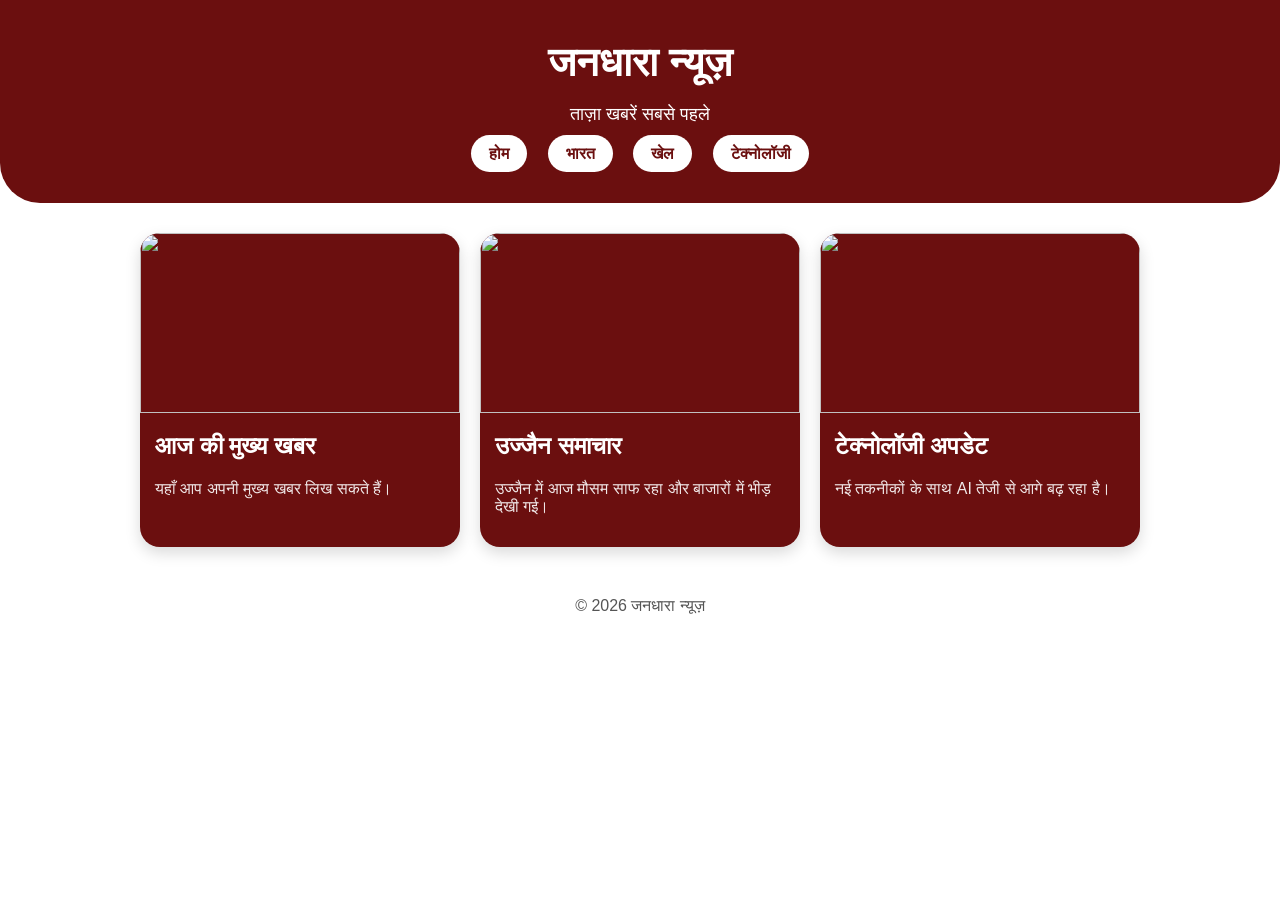
==== index.html @ 38fd8bff "Update and rename index 3.html to index.html" ====
﻿<!DOCTYPE html>
<html lang="hi">
<head>
<meta charset="UTF-8">
<meta name="viewport" content="width=device-width, initial-scale=1.0">
<title>जनधारा न्यूज़</title>

<style>

body{
font-family: Arial, sans-serif;
margin:0;
background:#ffffff;
}

/* TOP SECTION */

.top-section{
background:#6b0f0f;
color:white;
text-align:center;
padding:40px;
border-bottom-left-radius:40px;
border-bottom-right-radius:40px;
}

.top-section h1{
font-size:40px;
font-weight:900;
margin:0;
}

.top-section p{
font-size:18px;
}

/* NAVIGATION */

nav{
margin-top:20px;
}

nav a{
text-decoration:none;
margin:8px;
padding:10px 18px;
background:white;
color:#6b0f0f;
border-radius:20px;
font-weight:bold;
}

/* NEWS AREA */

.bottom-section{
padding:30px;
max-width:1000px;
margin:auto;
display:grid;
grid-template-columns:repeat(auto-fit,minmax(250px,1fr));
gap:20px;
}

/* NEWS CARD */

.news-card{
background:#6b0f0f;
color:white;
border-radius:20px;
overflow:hidden;
box-shadow:0 6px 15px rgba(0,0,0,0.15);
}

.news-card img{
width:100%;
height:180px;
object-fit:cover;
}

.news-content{
padding:15px;
}

.news-content h2{
margin-top:0;
font-weight:800;
}

.news-content p{
opacity:0.9;
}

/* FOOTER */

footer{
text-align:center;
padding:20px;
color:#555;
}

/* MOBILE RESPONSIVE */

@media (max-width:600px){

.top-section h1{
font-size:28px;
}

nav a{
display:inline-block;
margin:5px;
padding:8px 12px;
}

}

</style>

</head>

<body>

<div class="top-section">
<h1>जनधारा न्यूज़</h1>
<p>ताज़ा खबरें सबसे पहले</p>

<nav>
<a href="#">होम</a>
<a href="#">भारत</a>
<a href="#">खेल</a>
<a href="#">टेक्नोलॉजी</a>
</nav>

</div>

<div class="bottom-section">

<div class="news-card">
<img src="https://picsum.photos/400/200?1">
<div class="news-content">
<h2>आज की मुख्य खबर</h2>
<p>यहाँ आप अपनी मुख्य खबर लिख सकते हैं।</p>
</div>
</div>

<div class="news-card">
<img src="https://picsum.photos/400/200?2">
<div class="news-content">
<h2>उज्जैन समाचार</h2>
<p>उज्जैन में आज मौसम साफ रहा और बाजारों में भीड़ देखी गई।</p>
</div>
</div>

<div class="news-card">
<img src="https://picsum.photos/400/200?3">
<div class="news-content">
<h2>टेक्नोलॉजी अपडेट</h2>
<p>नई तकनीकों के साथ AI तेजी से आगे बढ़ रहा है।</p>
</div>
</div>

</div>

<footer>
© 2026 जनधारा न्यूज़
</footer>

</body>
</html>
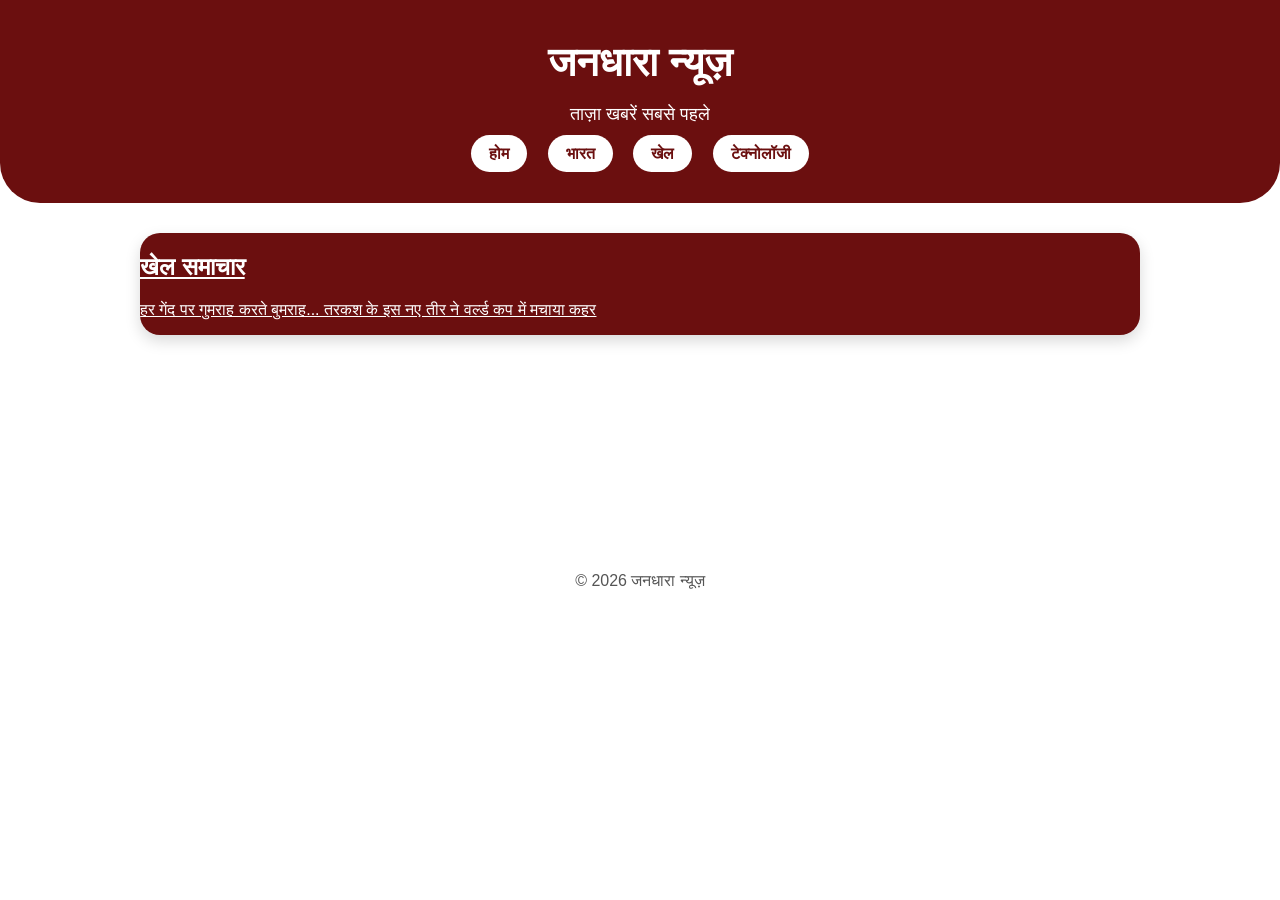
==== commit 53007e86: "Update index.html" ====
--- a/index.html
+++ b/index.html
@@ -1,6 +1,7 @@
 ﻿<!DOCTYPE html>
 <html lang="hi">
 <head>
+<meta name="google-site-verification" content="JdGZOT7YqpdGYLc1tBgI3JivF_QPijlhOmbRU4yi6KM" />
 <meta charset="UTF-8">
 <meta name="viewport" content="width=device-width, initial-scale=1.0">
 <title>जनधारा न्यूज़</title>
@@ -125,38 +126,32 @@
 <p>ताज़ा खबरें सबसे पहले</p>
 
 <nav>
-<a href="#">होम</a>
-<a href="#">भारत</a>
-<a href="#">खेल</a>
-<a href="#">टेक्नोलॉजी</a>
+<a href="index.html">होम</a>
+<a href="india.html">भारत</a>
+<a href="sports.html">खेल</a>
+<a href="technology.html#">टेक्नोलॉजी</a>
 </nav>
 
 </div>
 
 <div class="bottom-section">
 
-<div class="news-card">
-<img src="https://picsum.photos/400/200?1">
-<div class="news-content">
-<h2>आज की मुख्य खबर</h2>
-<p>यहाँ आप अपनी मुख्य खबर लिख सकते हैं।</p>
-</div>
+<a href="sports.html" class="news-card">
+<h2>खेल समाचार</h2>
+<p>हर गेंद पर गुमराह करते बुमराह... तरकश के इस नए तीर ने वर्ल्ड कप में मचाया कहर</p>
+</a>
 </div>
 
-<div class="news-card">
-<img src="https://picsum.photos/400/200?2">
-<div class="news-content">
-<h2>उज्जैन समाचार</h2>
-<p>उज्जैन में आज मौसम साफ रहा और बाजारों में भीड़ देखी गई।</p>
-</div>
+<a href="sports.html" class="news-card">
+<h2>देश समाचार</h2>
+<p>मम्मी आखिरी बार देख लो, शायद फिर...', जंग से 169 भारतीयों को बचाने वाली महिला पायलट की कहानी</p>
+</a>
 </div>
 
-<div class="news-card">
-<img src="https://picsum.photos/400/200?3">
-<div class="news-content">
-<h2>टेक्नोलॉजी अपडेट</h2>
-<p>नई तकनीकों के साथ AI तेजी से आगे बढ़ रहा है।</p>
-</div>
+<a href="sports.html" class="news-card">
+<h2>खेल समाचार</h2>
+<p>संसद में उठा मोबाइल रिचार्ज का बड़ा मुद्दा, 12 महीने में 13 बार क्यों करना पड़ता है रिचार्ज, इनकमिंग कॉल क्यों होती है बंद</p>
+</a>
 </div>
 
 </div>
@@ -168,3 +163,6 @@
 </body>
 </html>
 
+
+
+
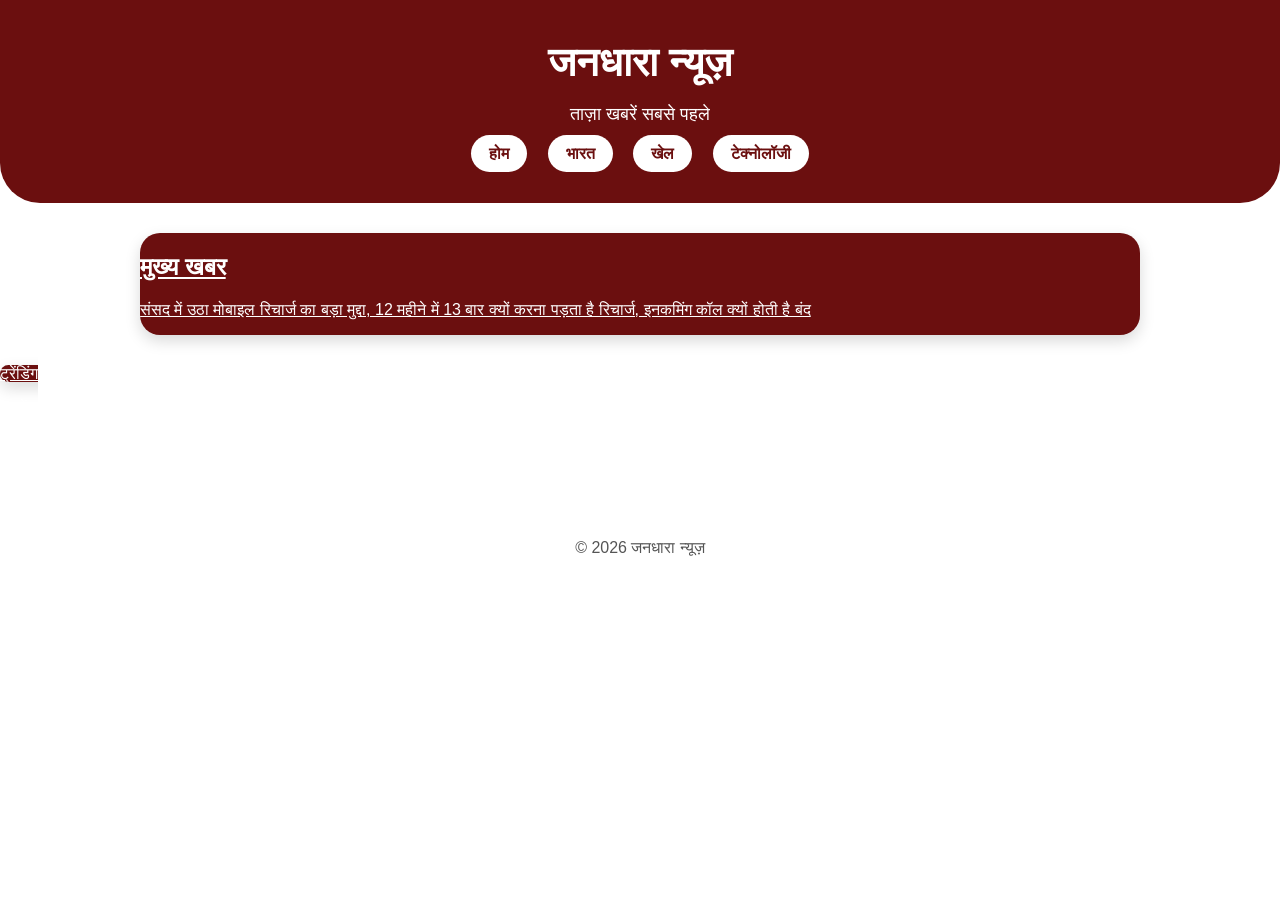
==== commit 8be1089f: "Update index.html" ====
--- a/index.html
+++ b/index.html
@@ -137,20 +137,20 @@
 <div class="bottom-section">
 
 <a href="sports.html" class="news-card">
-<h2>खेल समाचार</h2>
-<p>हर गेंद पर गुमराह करते बुमराह... तरकश के इस नए तीर ने वर्ल्ड कप में मचाया कहर</p>
+<h2>मुख्य खबर</h2>
+<p>संसद में उठा मोबाइल रिचार्ज का बड़ा मुद्दा, 12 महीने में 13 बार क्यों करना पड़ता है रिचार्ज, इनकमिंग कॉल क्यों होती है बंद</p>
 </a>
 </div>
 
 <a href="sports.html" class="news-card">
-<h2>देश समाचार</h2>
-<p>मम्मी आखिरी बार देख लो, शायद फिर...', जंग से 169 भारतीयों को बचाने वाली महिला पायलट की कहानी</p>
+</h2>ट्रेंडिंग</h2>
+<p>हर गेंद पर गुमराह करते बुमराह... तरकश के इस नए तीर ने वर्ल्ड कप में मचाया कहरी</p>
 </a>
 </div>
 
 <a href="sports.html" class="news-card">
-<h2>खेल समाचार</h2>
-<p>संसद में उठा मोबाइल रिचार्ज का बड़ा मुद्दा, 12 महीने में 13 बार क्यों करना पड़ता है रिचार्ज, इनकमिंग कॉल क्यों होती है बंद</p>
+<h2>ताज़ा खबर</h2>
+<p>मम्मी आखिरी बार देख लो, शायद फिर...', जंग से 169 भारतीयों को बचाने वाली महिला पायलट की कहानी</p>
 </a>
 </div>
 
@@ -166,3 +166,4 @@
 
 
 
+
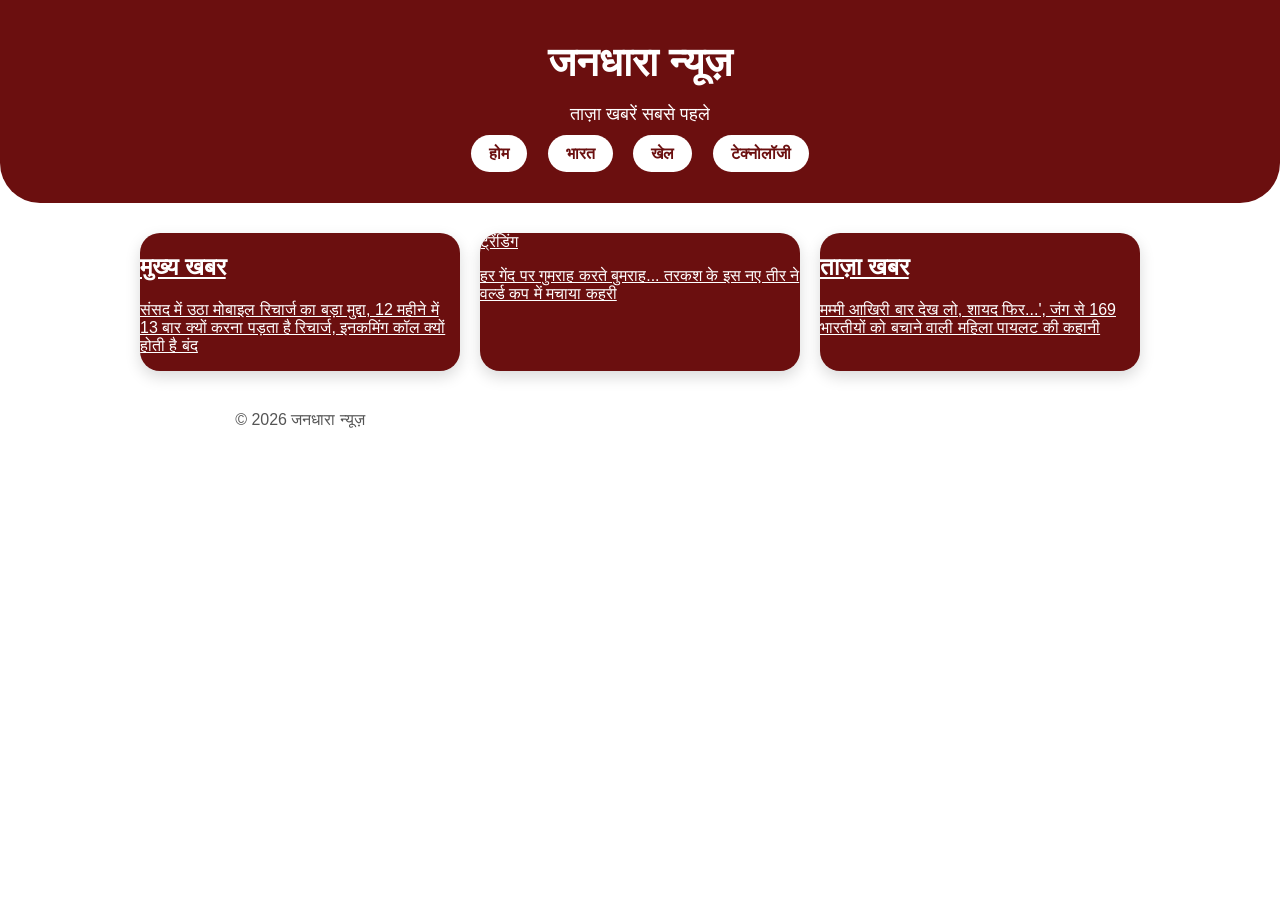
==== commit 624e0a96: "Update index.html" ====
--- a/index.html
+++ b/index.html
@@ -140,21 +140,16 @@
 <h2>मुख्य खबर</h2>
 <p>संसद में उठा मोबाइल रिचार्ज का बड़ा मुद्दा, 12 महीने में 13 बार क्यों करना पड़ता है रिचार्ज, इनकमिंग कॉल क्यों होती है बंद</p>
 </a>
-</div>
 
 <a href="sports.html" class="news-card">
 </h2>ट्रेंडिंग</h2>
 <p>हर गेंद पर गुमराह करते बुमराह... तरकश के इस नए तीर ने वर्ल्ड कप में मचाया कहरी</p>
 </a>
-</div>
 
 <a href="sports.html" class="news-card">
 <h2>ताज़ा खबर</h2>
 <p>मम्मी आखिरी बार देख लो, शायद फिर...', जंग से 169 भारतीयों को बचाने वाली महिला पायलट की कहानी</p>
 </a>
-</div>
-
-</div>
 
 <footer>
 © 2026 जनधारा न्यूज़
@@ -167,3 +162,4 @@
 
 
 
+
